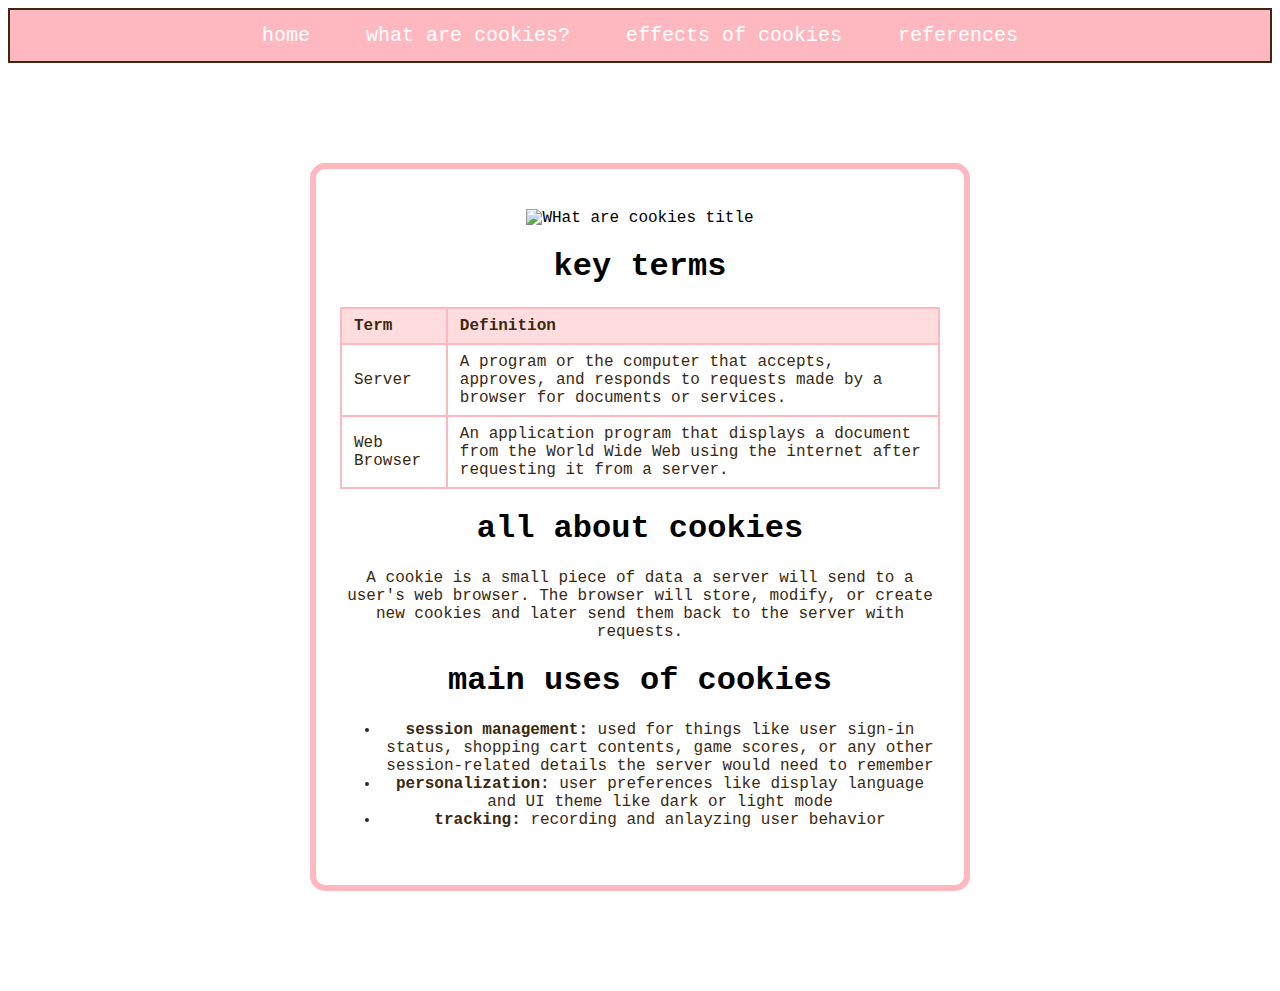
==== aboutcookies.html @ db635069 "Add files via upload" ====
<!DOCTYPE html>
<html lang="en">

<head>

    <meta charset="UTF-8">
    <meta name="viewport" content="width=device-width, initial-scale=1.0">
    <link rel="stylesheet" href="stylesheet.css">
    <title>Welcome to Cookies</title>



</head>

<body>
    
    <nav>
        <ul>
            <li><a href="home.html">home</a></li>
            <li><a class="active" href="aboutcookies.html">what are cookies?</a></li>
            <li><a href="cookieseffects.html">effects of cookies</a></li>
            <li><a href="references.html">references</a></li>
        </ul>
    </nav>

    <div class="container">
        <img src="https://imgur.com/NDZw6r7.jpg" alt="WHat are cookies title" width="499" height="71">
        <h1>key terms</h1>
        <table>
            <tr>
                <th>Term</th>
                <th>Definition</th>
            </tr>
            <tr>
                <td>Server</td>
                <td>A program or the computer that accepts, approves, and responds to requests made by a browser for documents or services.</td>
            </tr>
            <tr>
                <td>Web Browser</td>
                <td>An application program that displays a document from the World Wide Web using the internet after requesting it from a server.</td>
            </tr>
        </table>

        <h1>all about cookies</h1>
        <p>A cookie is a small piece of data a server will send to a user's web browser. The browser will store, modify, or create new cookies and later send them back to the server with requests. </p>

        <h1>main uses of cookies</h1>
        <ul>
            <li><b>session management:</b> used for things like user sign-in status, shopping cart contents, game scores, or any other session-related details the server would need to remember</li>
            <li><b>personalization:</b> user preferences like display language and UI theme like dark or light mode</li>
            <li><b>tracking:</b> recording and anlayzing user behavior</li>
        </ul>

    </div>
</body>
</html>
---- stylesheet.css ----
/* styling the nav bar*/

nav {
    background-color: #FFB7C0;
    padding: 10px 0px;
    text-align: center;
    border: 2px solid #392911
}

nav ul {
    list-style: none;
    padding: 0px;
    margin: 0;
    display: flex;
    justify-content: center;
}

nav ul li {
    margin: 0px 20px;
}

nav ul li a {
    color: #ffffff;
    text-decoration: none;
    padding: 4px 8px;
    border-radius: 5px;
    font-size: 20px;
    display: inline-block;
}

.topnav a:hover {
    background-color: #7f7361;
}

.topnav a.active {
    background-color: #392911;
}

/*styling the background and font*/
body {
    font-family:'Courier New', Courier, monospace;
    background-image: url("https://imgur.com/K4Z5lQU.jpg");
}

/*styling conatienrs on pages*/
.container {
    max-width: 600px;
    margin: 100px auto;
    background: #ffffff;
    padding: 40px 24px;
    border-radius: 15px;
    border: 6px solid #FFB7C0;
    text-align: center;
}

/*home page styling*/

p {
    color: #392911;
    font-size: 16px;
}

.button {
    display: inline-block;
    margin-top: 16px;
    padding: 4px 8px;
    color: #ffffff;
    background-color: #392911;
    text-decoration: none;
    border-radius: 5px;
    text-align: center;
}

/*about cookies page styling*/

ul li {
    color:#392911
}

p { 
    color:#392911;
    font-size: 16px;
}

table {
    width: 100%;
    border-collapse: collapse;
    margin: 20px 0;
    
}

table, th, td {
    border: 2px solid #FFB7C0;
    
}

th, td {
    padding: 8px 12px;
    text-align: left;
    color: #392911;
}

th {
    background-color: #FFDCDD;
}

/*effects of cookies styling*/

p {
    color:#392911;
    font-size: 16px
}

/*reference page styling*/

p {
    font-size: 16px;
    color:#392911;
}
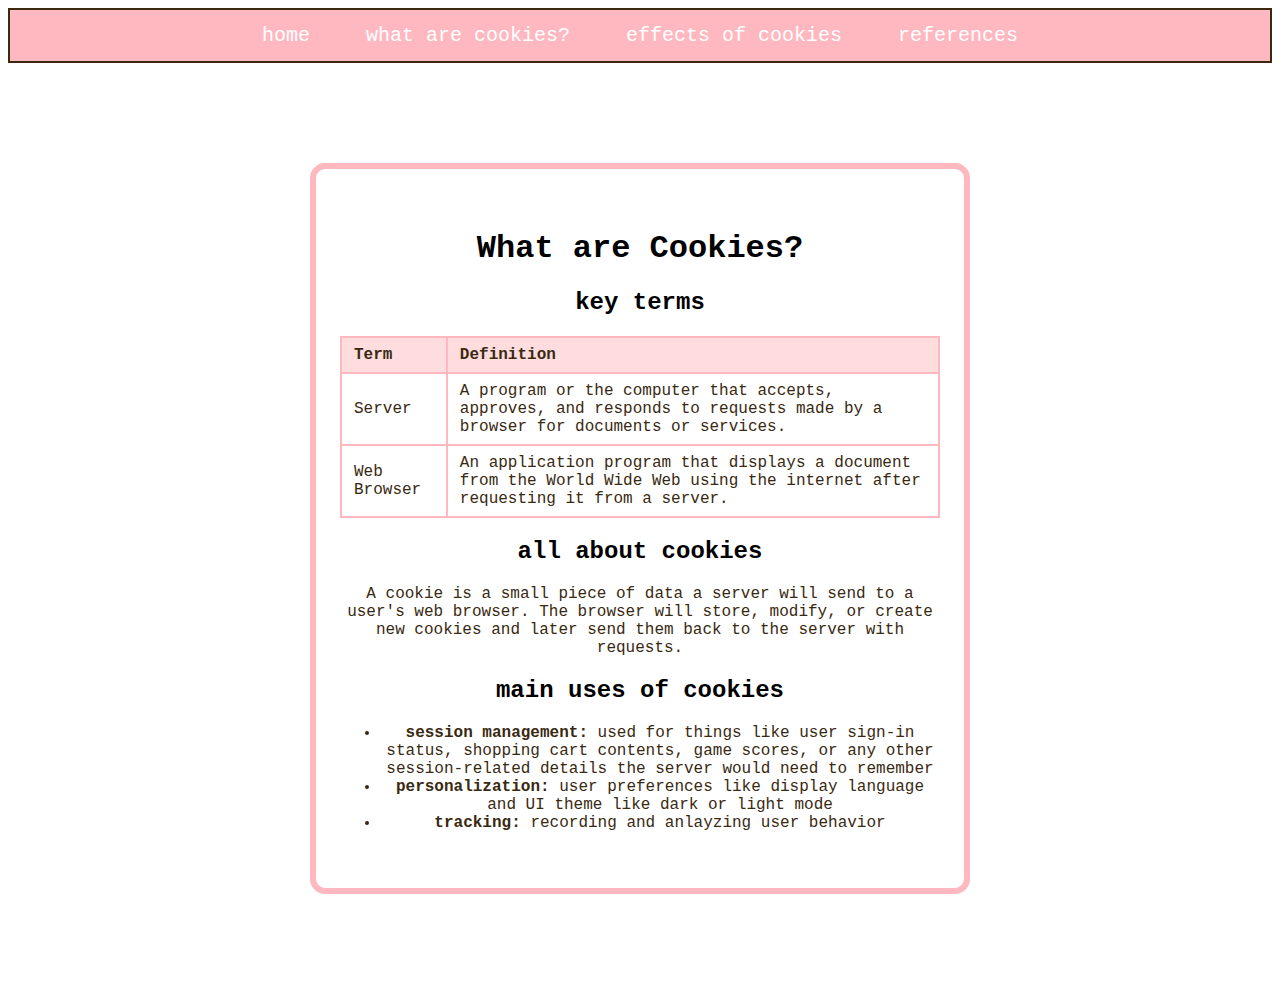
==== commit 3b8d00fb: "Update aboutcookies.html" ====
--- a/aboutcookies.html
+++ b/aboutcookies.html
@@ -16,7 +16,7 @@
     
     <nav>
         <ul>
-            <li><a href="home.html">home</a></li>
+            <li><a href="index.html">home</a></li>
             <li><a class="active" href="aboutcookies.html">what are cookies?</a></li>
             <li><a href="cookieseffects.html">effects of cookies</a></li>
             <li><a href="references.html">references</a></li>
@@ -24,8 +24,8 @@
     </nav>
 
     <div class="container">
-        <img src="https://imgur.com/NDZw6r7.jpg" alt="WHat are cookies title" width="499" height="71">
-        <h1>key terms</h1>
+        <h1>What are Cookies?</h1>
+        <h2>key terms</h2>
         <table>
             <tr>
                 <th>Term</th>
@@ -41,10 +41,10 @@
             </tr>
         </table>
 
-        <h1>all about cookies</h1>
+        <h2>all about cookies</h2>
         <p>A cookie is a small piece of data a server will send to a user's web browser. The browser will store, modify, or create new cookies and later send them back to the server with requests. </p>
 
-        <h1>main uses of cookies</h1>
+        <h2>main uses of cookies</h2>
         <ul>
             <li><b>session management:</b> used for things like user sign-in status, shopping cart contents, game scores, or any other session-related details the server would need to remember</li>
             <li><b>personalization:</b> user preferences like display language and UI theme like dark or light mode</li>
@@ -53,4 +53,4 @@
 
     </div>
 </body>
-</html>+</html>
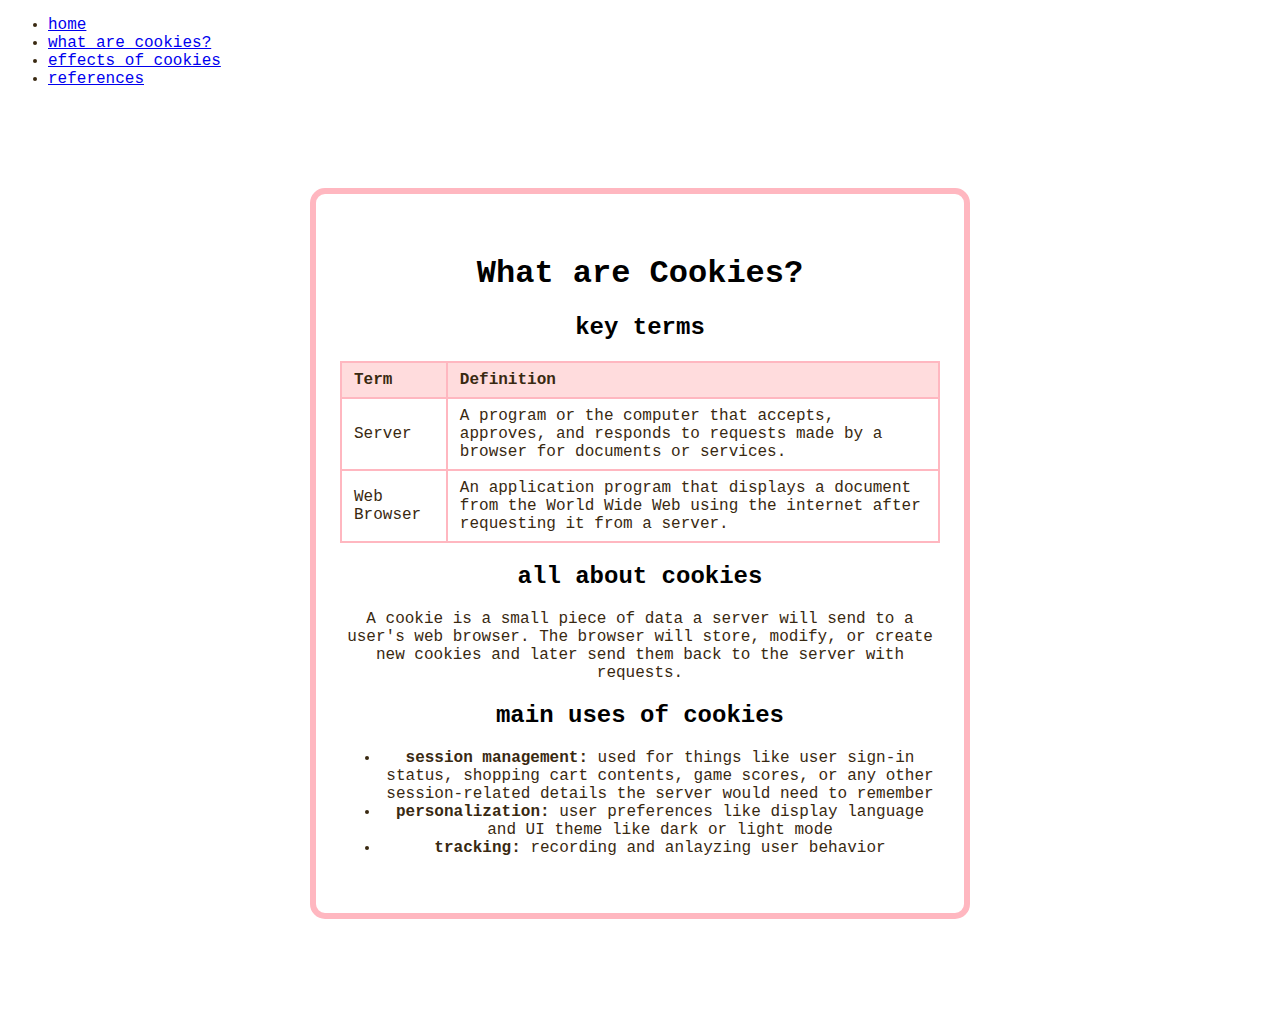
==== commit f8679be2: "Update aboutcookies.html" ====
--- a/aboutcookies.html
+++ b/aboutcookies.html
@@ -14,14 +14,14 @@
 
 <body>
     
-    <nav>
+    <div id="topnav">
         <ul>
             <li><a href="index.html">home</a></li>
             <li><a class="active" href="aboutcookies.html">what are cookies?</a></li>
             <li><a href="cookieseffects.html">effects of cookies</a></li>
             <li><a href="references.html">references</a></li>
         </ul>
-    </nav>
+    </div>
 
     <div class="container">
         <h1>What are Cookies?</h1>
--- a/stylesheet.css
+++ b/stylesheet.css
@@ -2,8 +2,6 @@
 
 nav {
     background-color: #FFB7C0;
-    padding: 10px 0px;
-    text-align: center;
     border: 2px solid #392911
 }
 
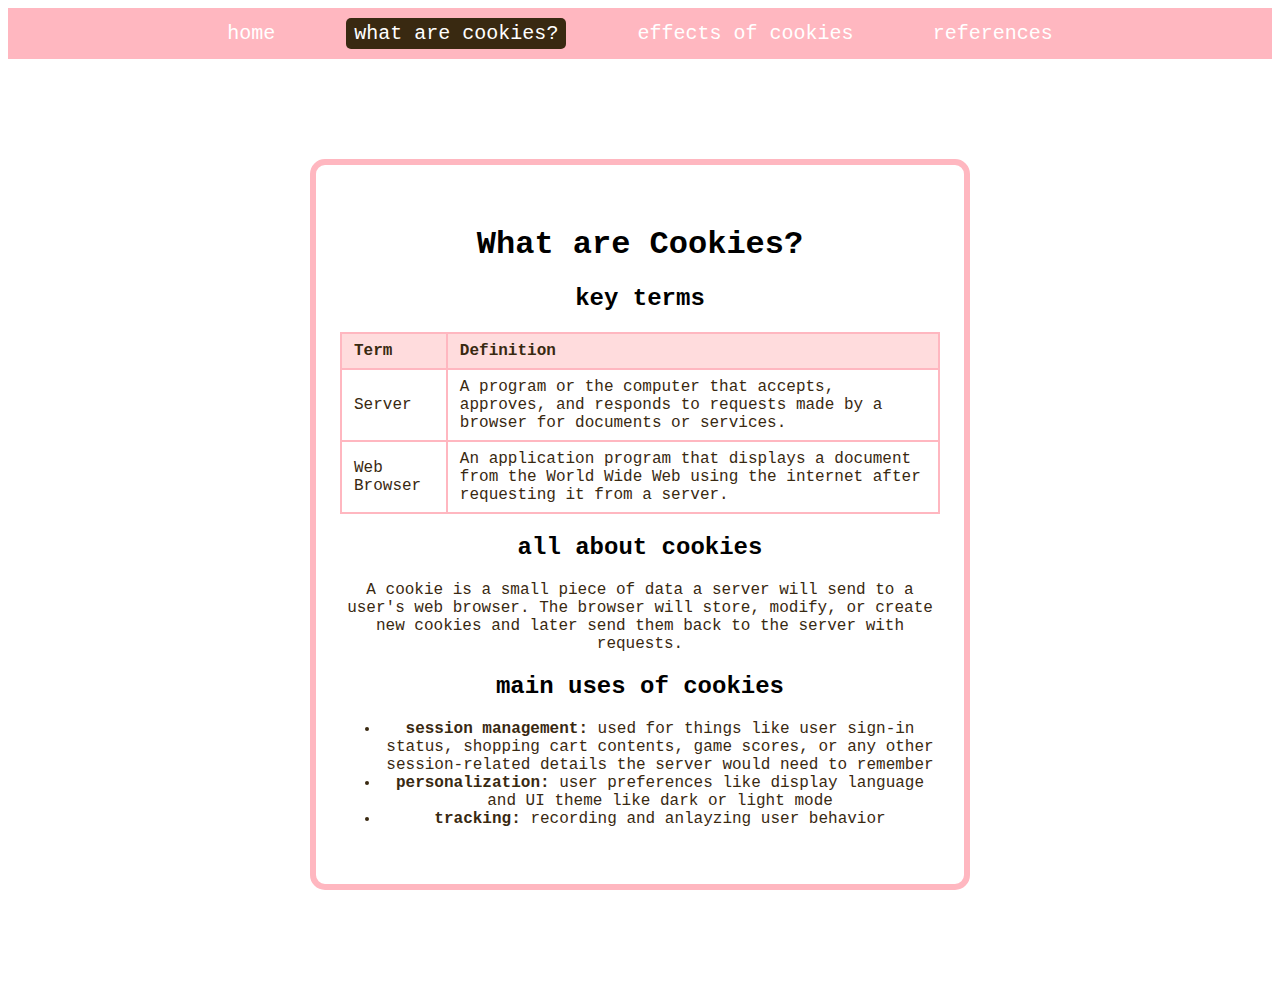
==== commit bf622cd2: "Update aboutcookies.html" ====
--- a/aboutcookies.html
+++ b/aboutcookies.html
@@ -14,14 +14,14 @@
 
 <body>
     
-    <div id="topnav">
+    <nav>
         <ul>
             <li><a href="index.html">home</a></li>
             <li><a class="active" href="aboutcookies.html">what are cookies?</a></li>
             <li><a href="cookieseffects.html">effects of cookies</a></li>
             <li><a href="references.html">references</a></li>
         </ul>
-    </div>
+    </nav>
 
     <div class="container">
         <h1>What are Cookies?</h1>
--- a/stylesheet.css
+++ b/stylesheet.css
@@ -1,23 +1,28 @@
 /* styling the nav bar*/
 
 nav {
-    background-color: #FFB7C0;
-    border: 2px solid #392911
+    background-color: #ffb7c0;
+    border: 2px #392911;
+    padding: 10px 0;
+    text-align: center;
 }
+  
 
 nav ul {
     list-style: none;
-    padding: 0px;
     margin: 0;
+    padding: 0;
     display: flex;
     justify-content: center;
+  
 }
 
-nav ul li {
-    margin: 0px 20px;
+nav li {
+    margin: 0;
+    padding: 0 2.5%;
 }
 
-nav ul li a {
+nav a {
     color: #ffffff;
     text-decoration: none;
     padding: 4px 8px;
@@ -26,11 +31,11 @@
     display: inline-block;
 }
 
-.topnav a:hover {
+nav a:hover {
     background-color: #7f7361;
 }
 
-.topnav a.active {
+nav a.active {
     background-color: #392911;
 }
 
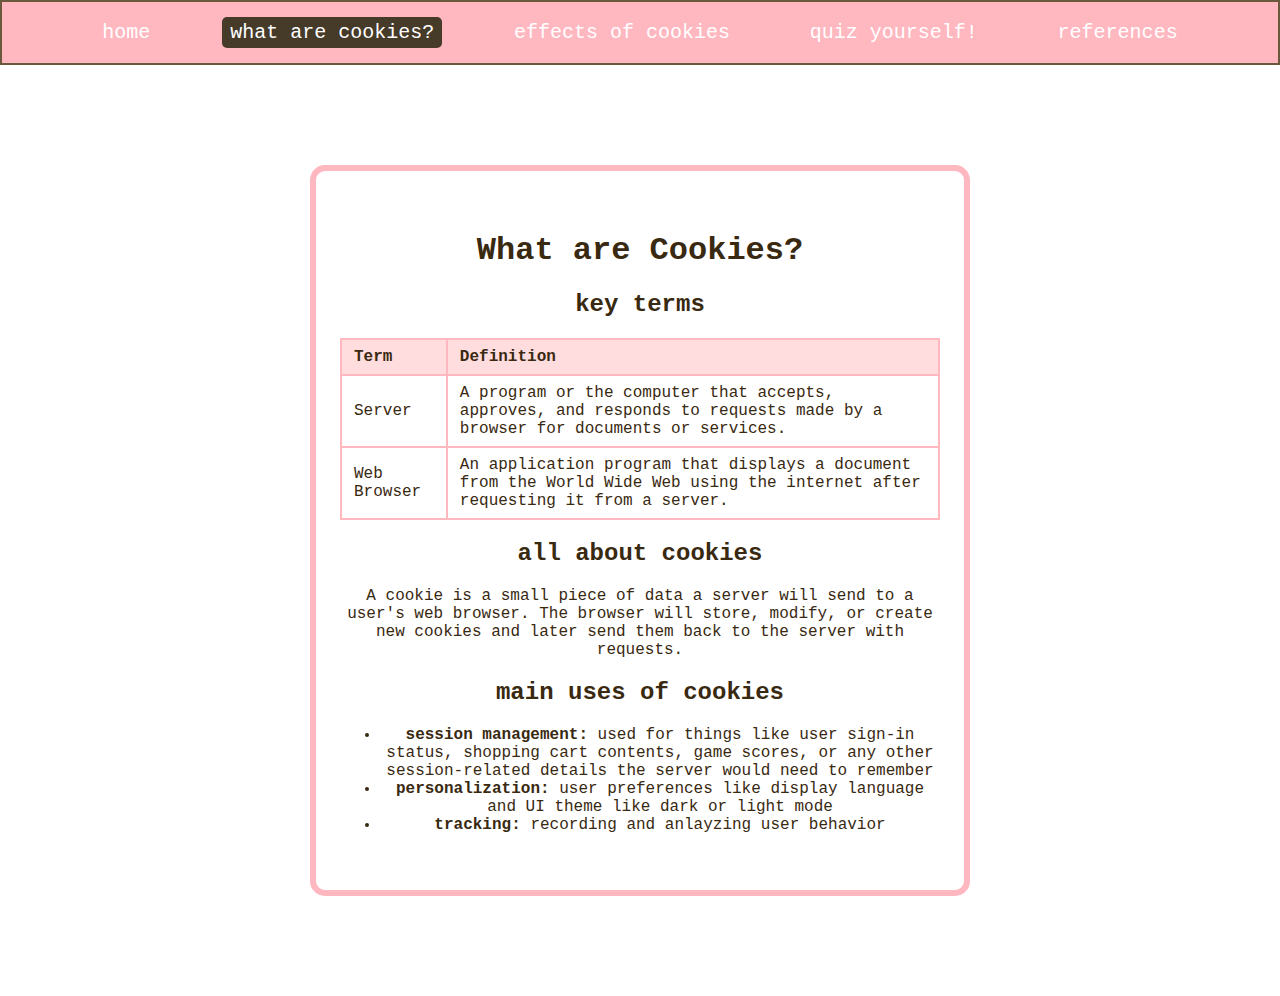
==== commit 93a92a0b: "Update aboutcookies.html" ====
--- a/aboutcookies.html
+++ b/aboutcookies.html
@@ -19,6 +19,7 @@
             <li><a href="index.html">home</a></li>
             <li><a class="active" href="aboutcookies.html">what are cookies?</a></li>
             <li><a href="cookieseffects.html">effects of cookies</a></li>
+            <li><a href="quiz.html">quiz yourself!</a></li>
             <li><a href="references.html">references</a></li>
         </ul>
     </nav>
--- a/stylesheet.css
+++ b/stylesheet.css
@@ -1,10 +1,18 @@
+
+body {
+    margin: 0;
+    padding: 0;
+    font-family:'Courier New', Courier, monospace;
+    background: url("https://imgur.com/aXihChX.jpg");
+}
+
 /* styling the nav bar*/
 
 nav {
     background-color: #ffb7c0;
-    border: 2px #392911;
-    padding: 10px 0;
+    padding: 15px 0;
     text-align: center;
+    border: 2px solid #6b593e;
 }
   
 
@@ -14,6 +22,7 @@
     padding: 0;
     display: flex;
     justify-content: center;
+
   
 }
 
@@ -36,16 +45,20 @@
 }
 
 nav a.active {
-    background-color: #392911;
+    background-color: #463a29;
 }
 
-/*styling the background and font*/
-body {
-    font-family:'Courier New', Courier, monospace;
-    background-image: url("https://imgur.com/K4Z5lQU.jpg");
+h1 {
+    color: #392911;
 }
 
-/*styling conatienrs on pages*/
+h2 {
+    color: #392911;
+}
+
+
+
+/*styling containers on pages*/
 .container {
     max-width: 600px;
     margin: 100px auto;
@@ -68,7 +81,7 @@
     margin-top: 16px;
     padding: 4px 8px;
     color: #ffffff;
-    background-color: #392911;
+    background-color: #463a29;
     text-decoration: none;
     border-radius: 5px;
     text-align: center;
